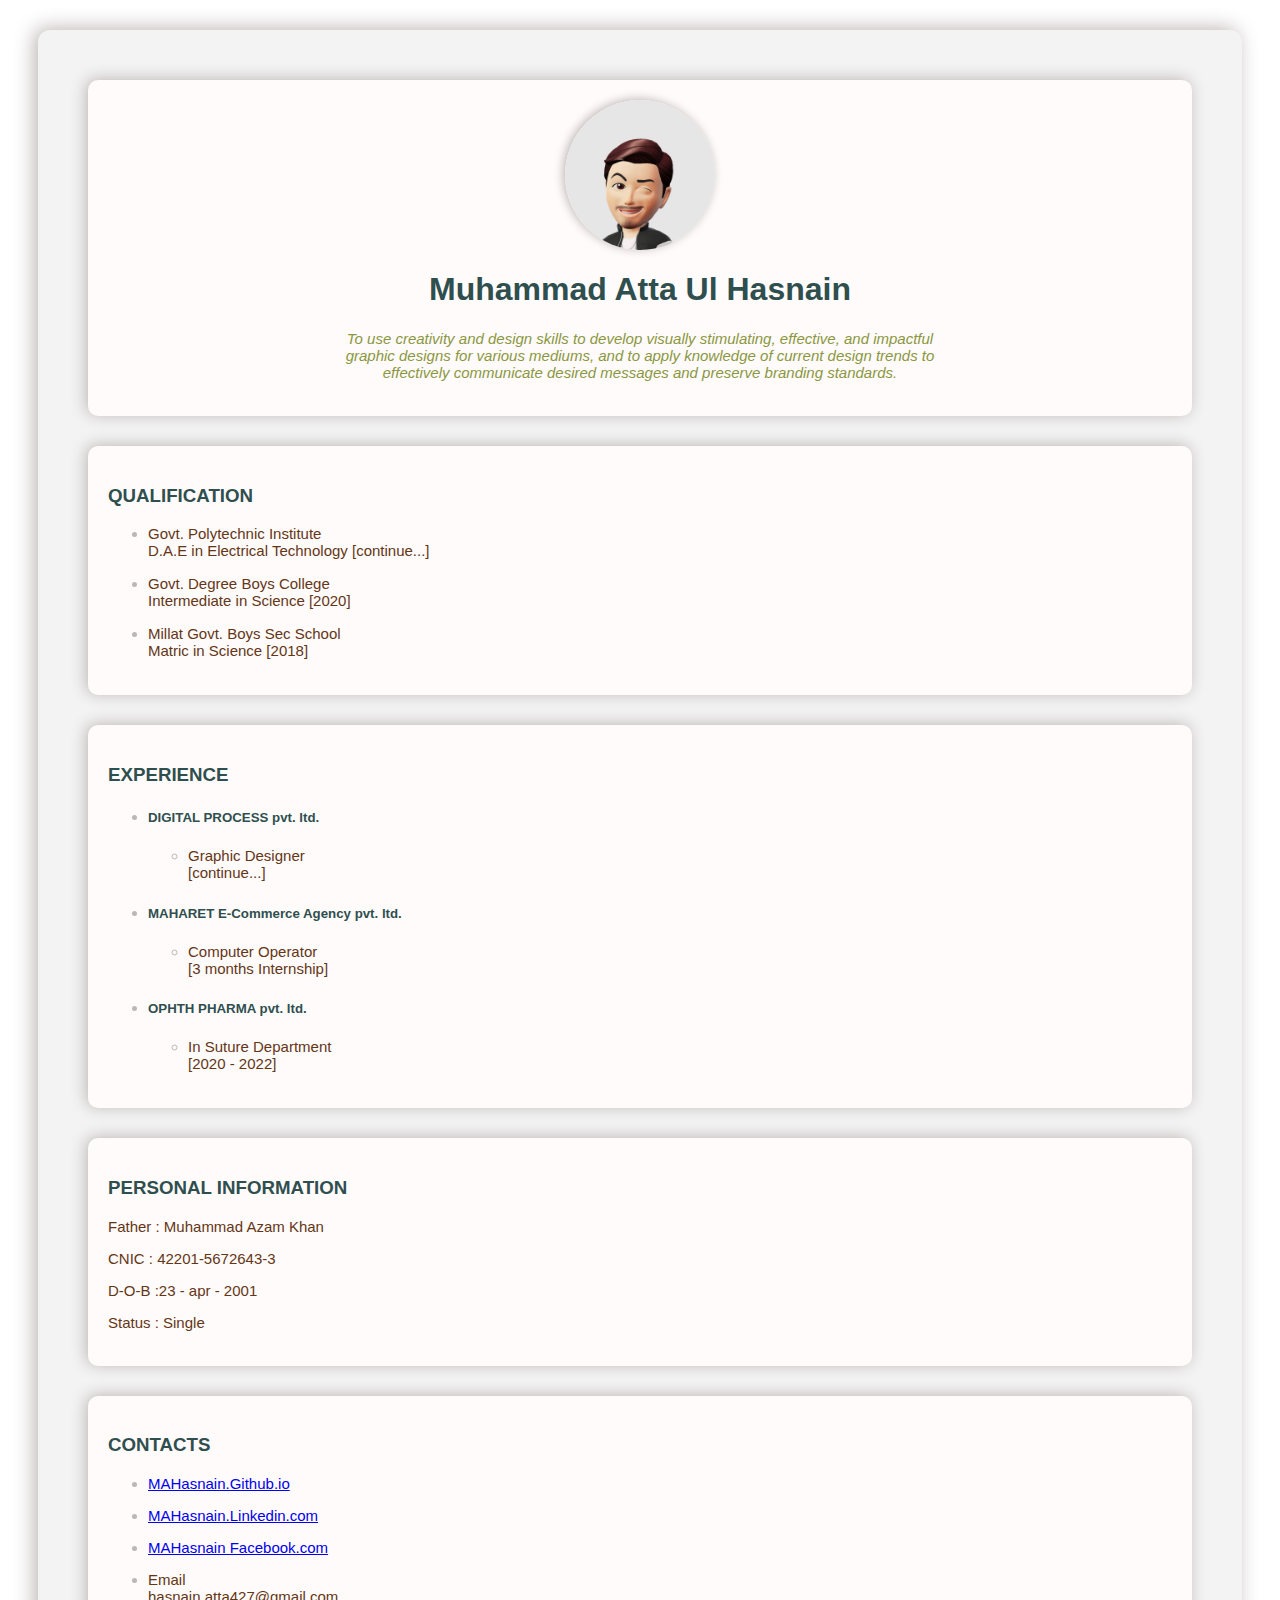
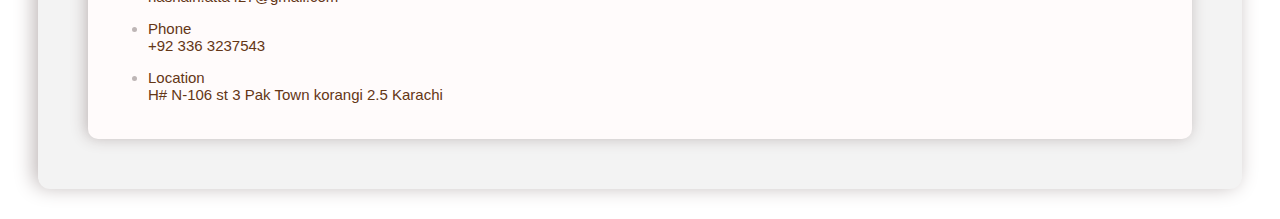
==== index.html @ 98656632 "small changes of links" ====
<!DOCTYPE html>
<html lang="en">
<head>
  <meta charset="UTF-8">
  <meta name="viewport" content="width=device-width, initial-scale=1.0">
  <title> cirriculum vitae </title>
  <link rel="stylesheet" href="style.css">
</head>
<body>
  <!-- <div class="img"></div> -->
  
  <div class="biggerBox">
    <header>
      <div class="box">
        <img id="img1" src="./img/M.A.H.jpeg" alt="MAH" height="150">
        <h1> Muhammad Atta Ul Hasnain </h1>
      <!-- <h3>OBJECT</h3> -->
      <p id="Obj">
        To use creativity and design skills to develop
        visually stimulating, effective, and impactful
        <br>
        graphic designs for various mediums, and to
        apply knowledge of current design trends to
        <br>
        effectively communicate desired messages
        and preserve branding standards. </p>
      </div>
    </header>
    <main>
      <div>
        <div class="box2">
          <h3>QUALIFICATION</h3>
          <section>
            <ul>
              <li>
                <p id="QLF1">
                  Govt. Polytechnic Institute
                  <br>
                  D.A.E in Electrical Technology [continue...]
                </p>
              </li>
            </ul>
            <ul>
              <li>
                <p id="QLF2">
                  Govt. Degree Boys College
                  <br>
                  Intermediate in Science [2020]
                </p>
              </li>
            </ul>
            <ul>
              <li>
                <p id="QLF3">
                  Millat Govt. Boys Sec School
                  <br>
                  Matric in Science [2018]
                </p>
              </li>
            </ul>    
          </section>
        </div>
        <div class="box3">
          <h3>EXPERIENCE</h3>
        <section>
          <ul>
            <li>
              <h5>DIGITAL PROCESS pvt. ltd.</h5>
              <ul>
                <li>
                  <p id="EXPR1">Graphic Designer
                    <br>
                    [continue...]
                  </p>
                </li>
              </ul>
            </li>
            <li>
              <h5>MAHARET E-Commerce Agency pvt. ltd.</h5>
              <ul>
                <li>
                  <p id="EXPR2">Computer Operator
                    <br>
                    [3 months Internship]
                  </p>
                </li>
              </ul>
            </li>
            <li>
              <h5>OPHTH PHARMA pvt. ltd.</h5>
              <ul>
                <li>
                  <p id="EXPR3">In Suture Department
                    <br>
                    [2020 - 2022]
                  </p>
                </li>
              </ul>
            </li>
          </section>
        </div>
      </div>
    </main>
  
  
    <div class="box4">
      <footer>
          <h3>PERSONAL INFORMATION</h3>
          <section>
            <p id="P.Info1">Father : Muhammad Azam Khan</p>
            <p id="P.Info2">CNIC : 42201-5672643-3</p>
            <p id="P.Info3">D-O-B :23 - apr - 2001</p>
            <p id="P.Info4">Status : Single</p>
          </section>
    </div>
        <section>
          <div class="box">
            <h3>CONTACTS</h3>
          <ul>
            <li>
              <section>
                <p>
                  <a href="https://github.com/MAHasnain" target="main">MAHasnain.Github.io</a>
                </p>
              </section>
            </li>
            <li>
              <section>
                <p>
                  <a href="https://www.linkedin.com/in/m-a-hasnain-03296322a/" target="main">MAHasnain.Linkedin.com</a>
                </p>
              </section>
            </li>
            <li>
              <section>
                <p>
                  <a href="https://www.facebook.com/M.A.hasnainmaqsoodi" target="main">MAHasnain Facebook.com</a>
                </p>
              </section>
            </li>
            <li>
              <section>
                <p id="cnt1">
                  Email 
                  <br>
                  hasnain.atta427@gmail.com
                </p>
              </section>
            </li>
            <li>
              <section>
                <p id="cnt2">
                  Phone
                  <br>
                  +92 336 3237543
                </p>
              </section>
            </li>
            <li>
              <section>
                <p id="cnt3">
                  Location
                  <br>
                  H# N-106 st 3 Pak Town korangi 2.5 Karachi
                </p>
              </section>
            </li>
          </ul>
          </div>
        </section>
    </footer>
  </div>

</body>
</html>
---- style.css ----
#img1 {
  box-shadow: -2px -1px 10px 0px;
  display: block;
  margin: auto;
  border-radius: 50%;
  border-style: double;
  border-width: 1cap;
  border: 50cap;
  border-color: rgb(151, 128, 128);
  /* border-inline-end-color: rgb(0, 0, 0); */
}

.img {
  background-color: rgb(255, 251, 251);
  /* object-position: 600px; */
  padding: 20px;
  margin: 566px;
  border-radius: 200px;
  color: rgb(190, 182, 182);
  box-shadow: -2px -1px 15px 0px ;
}

.box {
  background-color: rgb(255, 251, 251);
  position: relative;
  padding: 20px;
  margin: 30px;
  border-radius: 10px;
  color: rgb(190, 182, 182);
  box-shadow: -2px -1px 15px 0px ;
}

.box2 {
  background-color: rgb(255, 251, 251);
  position: relative;
  padding: 20px;
  margin: 30px;
  border-radius: 10px;
  color: rgb(190, 182, 182);
  box-shadow: -2px -1px 15px 0px ;
}

.box3 {
  background-color: rgb(255, 251, 251);
  position: relative;
  padding: 20px;
  margin: 30px;
  border-radius: 10px;
  color: rgb(190, 182, 182);
  box-shadow: -2px -1px 15px 0px ;
}

.box4 {
  background-color: rgb(255, 251, 251);
  position: relative;
  padding: 20px;
  margin: 30px;
  border-radius: 10px;
  color: rgb(190, 182, 182);
  box-shadow: -2px -1px 15px 0px ;
}


.box5 {
  background-color: rgb(255, 251, 251);
  position: relative;
  padding: 20px;
  margin: 30px;
  border-radius: 10px;
  color: rgb(190, 182, 182);
  box-shadow: -2px -1px 15px 0px ;
}

p {
  font-family: 'Franklin Gothic Medium', 'Arial Narrow', Arial, sans-serif;
  font-size:15px;
  color: rgb(100, 54, 22);
}

h1, h2, h3, h4, h5, h6 {
  font-family: 'Trebuchet MS', 'Lucida Sans Unicode', 'Lucida Grande', 'Lucida Sans', Arial, sans-serif;
  color: darkslategrey;
}

#Obj {
  text-align: center;
  font-style: italic;
  color: #8a973f;
}
#ftr1 {
  box-sizing : 200px ;
  box-sizing : 100px;
}

h1 {
  text-align: center;
}


.biggerBox {
  background-color: rgb(243, 243, 243);
  position: relative;
  padding: 20px;
  margin: 30px;
  border-radius: 12px;
  color: rgb(190, 182, 182);
  box-shadow: -4px -2px 20px 0px
}
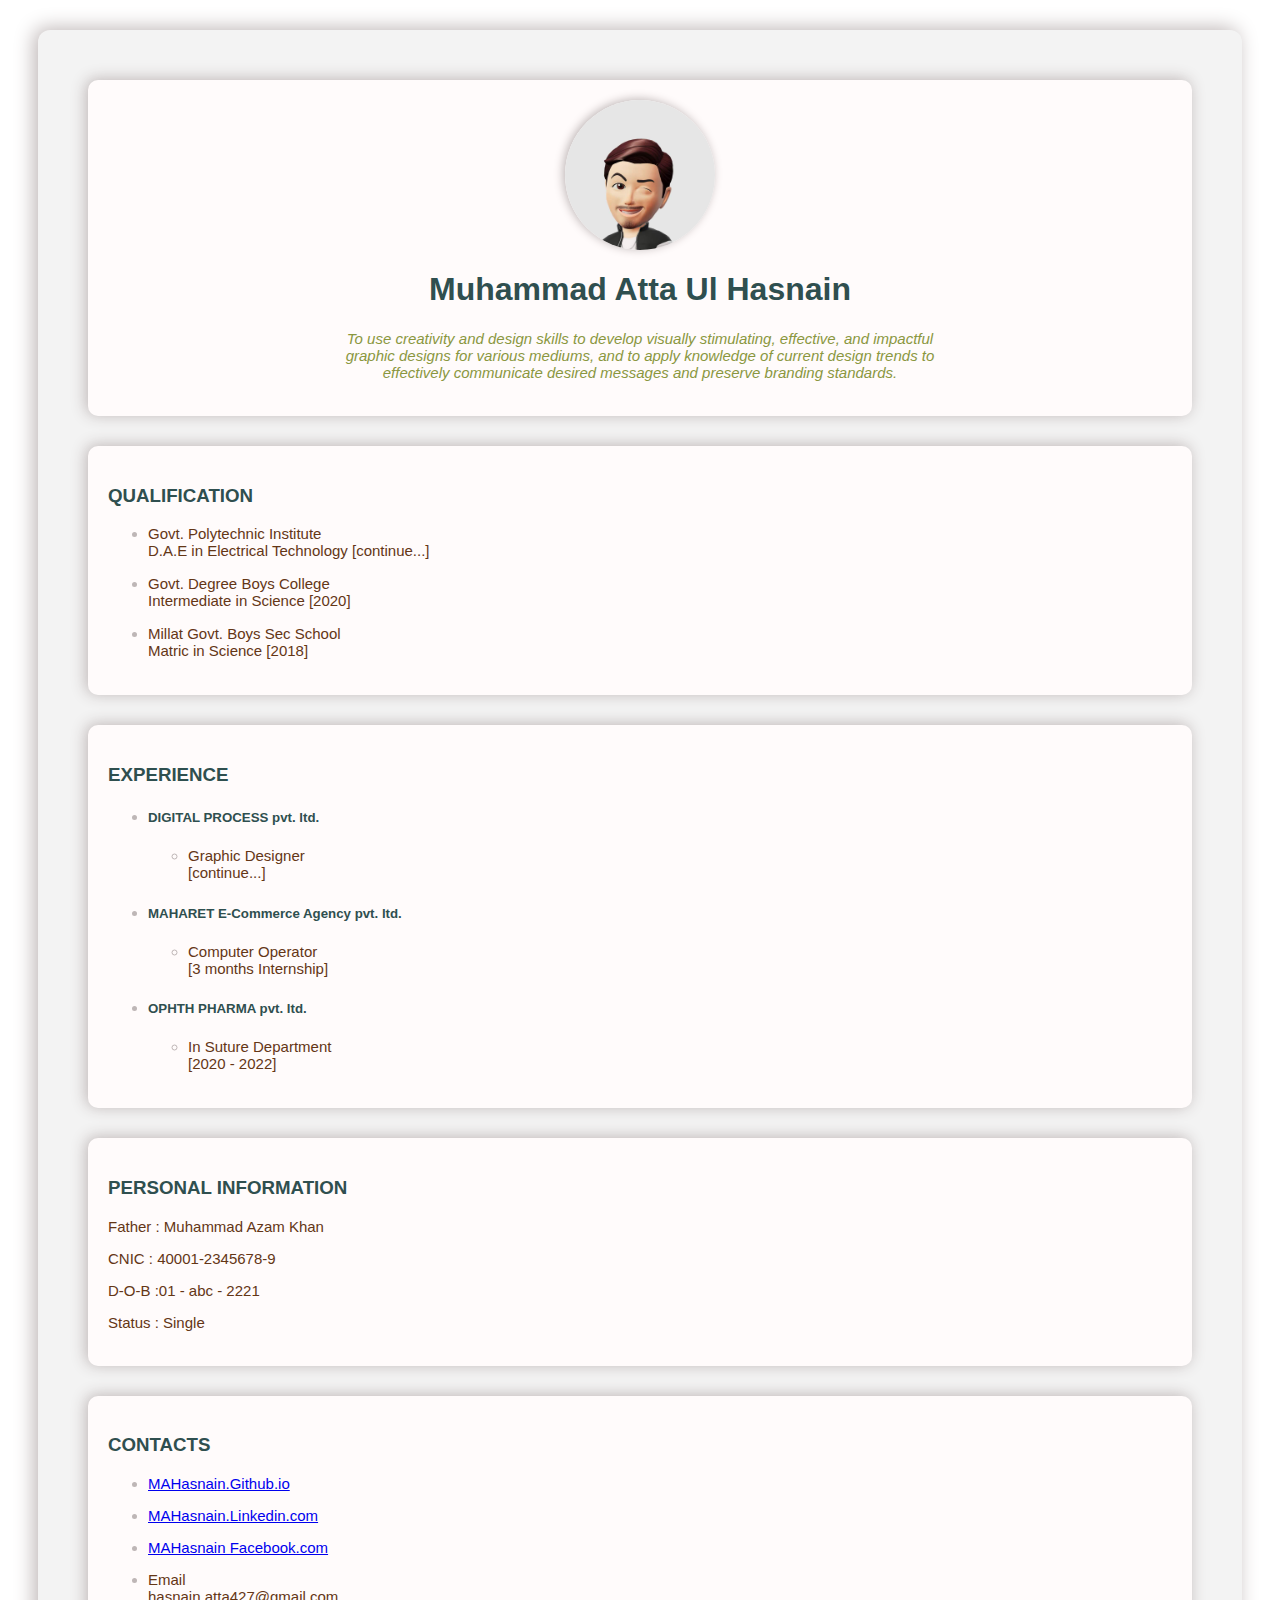
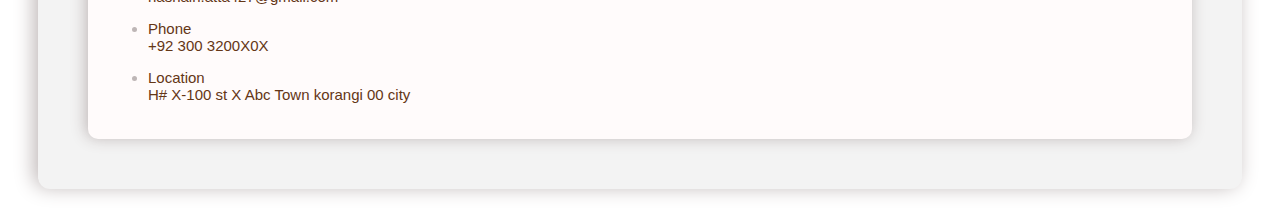
==== commit c72b17e1: "small changes of links and others" ====
--- a/index.html
+++ b/index.html
@@ -108,8 +108,8 @@
           <h3>PERSONAL INFORMATION</h3>
           <section>
             <p id="P.Info1">Father : Muhammad Azam Khan</p>
-            <p id="P.Info2">CNIC : 42201-5672643-3</p>
-            <p id="P.Info3">D-O-B :23 - apr - 2001</p>
+            <p id="P.Info2">CNIC : 40001-2345678-9</p>
+            <p id="P.Info3">D-O-B :01 - abc - 2221</p>
             <p id="P.Info4">Status : Single</p>
           </section>
     </div>
@@ -123,7 +123,7 @@
                   <a href="https://github.com/MAHasnain" target="main">MAHasnain.Github.io</a>
                 </p>
               </section>
-            </li>
+            </li> 
             <li>
               <section>
                 <p>
@@ -152,7 +152,7 @@
                 <p id="cnt2">
                   Phone
                   <br>
-                  +92 336 3237543
+                  +92 300 3200X0X
                 </p>
               </section>
             </li>
@@ -161,7 +161,7 @@
                 <p id="cnt3">
                   Location
                   <br>
-                  H# N-106 st 3 Pak Town korangi 2.5 Karachi
+                  H# X-100 st X Abc Town korangi 00 city
                 </p>
               </section>
             </li>
